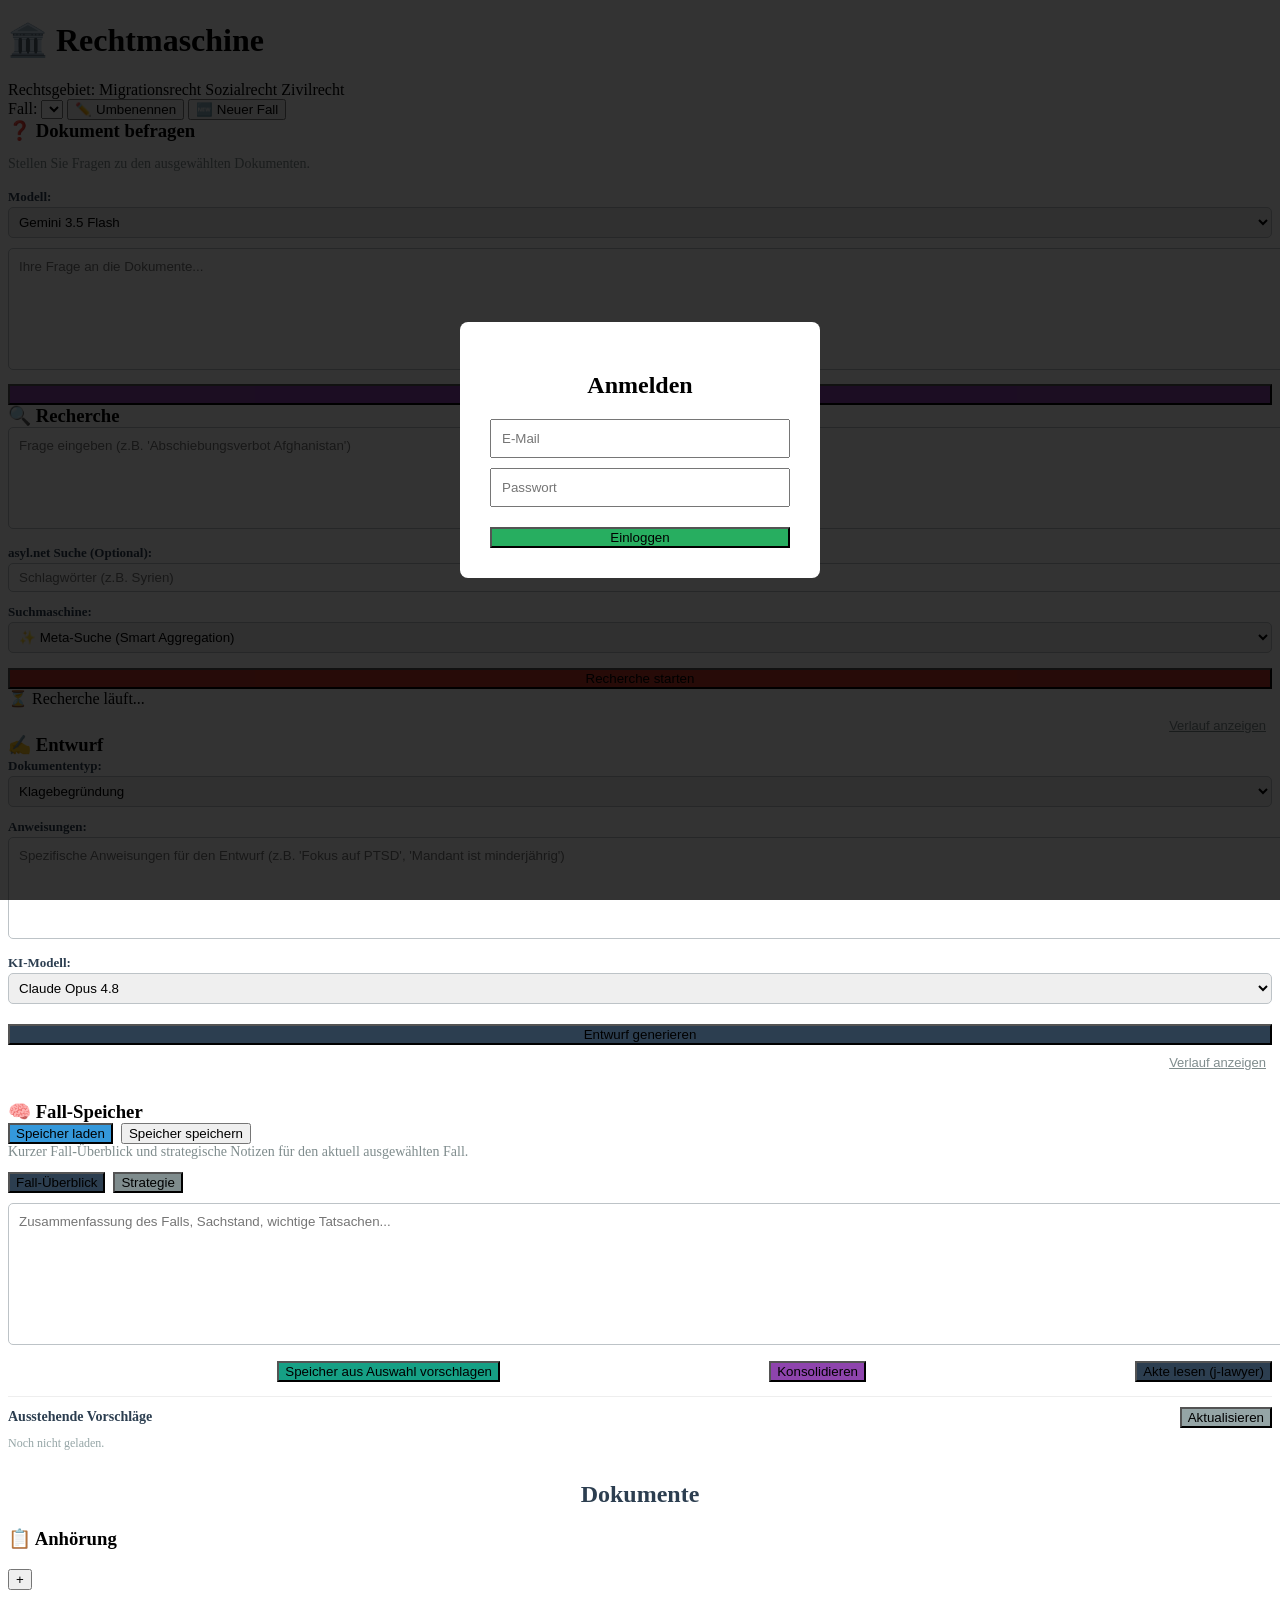
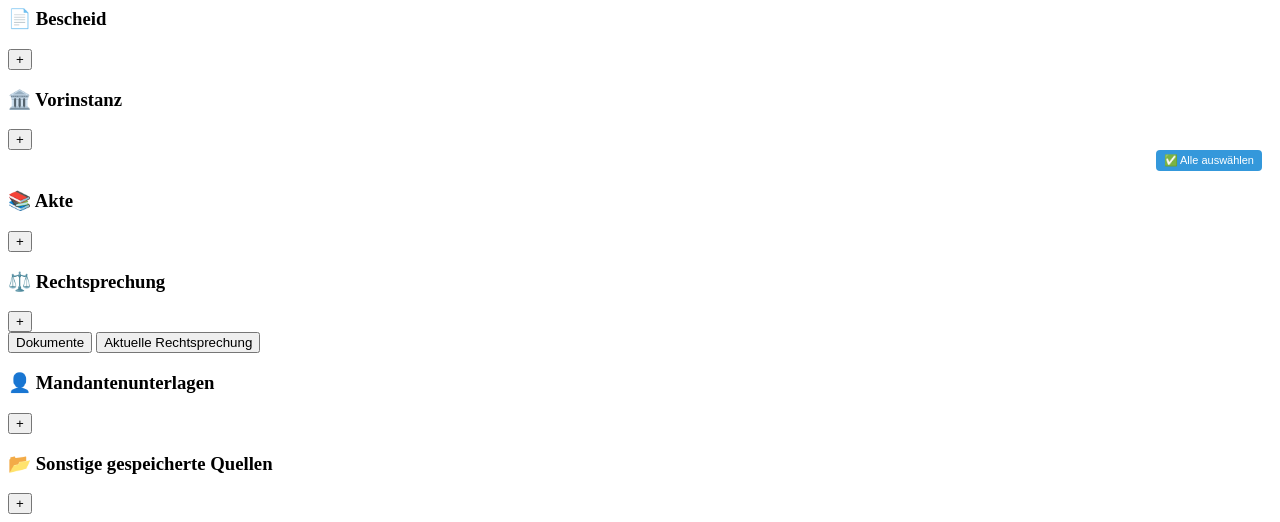
==== app/templates/index.html @ 0575aa04 "Read j-lawyer Akte directly into case memory; mine strategy from opposing sources New "jlawyer" refl" ====
<!DOCTYPE html>
<html>

<head>
    <title>Rechtmaschine - Document Classifier</title>
    <meta charset="UTF-8">
    <meta name="viewport" content="width=device-width, initial-scale=1.0">
    <link rel="stylesheet" href="/static/css/styles.css?v=20260212-3">
</head>

<body>
    <div id="loginOverlay"
        style="position: fixed; top: 0; left: 0; width: 100%; height: 100%; background: rgba(0,0,0,0.8); z-index: 1000; display: flex; justify-content: center; align-items: center;">
        <div style="background: white; padding: 30px; border-radius: 8px; width: 300px; text-align: center;">
            <h2>Anmelden</h2>
            <input type="email" id="loginEmail" placeholder="E-Mail"
                style="width: 100%; padding: 10px; margin-bottom: 10px; box-sizing: border-box;">
            <input type="password" id="loginPassword" placeholder="Passwort"
                style="width: 100%; padding: 10px; margin-bottom: 20px; box-sizing: border-box;">
            <button class="btn" onclick="handleLogin()"
                style="width: 100%; background-color: #27ae60;">Einloggen</button>
            <p id="loginError" style="color: red; margin-top: 10px; display: none;"></p>
        </div>
    </div>

    <div class="header">
        <h1>🏛️ Rechtmaschine</h1>

        <div class="header-bar">
            <div class="legal-area-toggle">
                <span class="legal-area-label">Rechtsgebiet:</span>
                <span id="legalAreaLabelMigrations" class="legal-area-option" role="button" tabindex="0">Migrationsrecht</span>
                <span id="legalAreaLabelSozial" class="legal-area-option" role="button" tabindex="0">Sozialrecht</span>
                <span id="legalAreaLabelZivil" class="legal-area-option" role="button" tabindex="0">Zivilrecht</span>
            </div>

            <div class="header-controls">
                <div class="case-controls">
                    <span class="case-label">Fall:</span>
                    <select id="caseSelect" class="case-select" onchange="handleCaseSelectChange(this)">
                    </select>
                    <button class="btn btn-small case-action" onclick="renameCurrentCase()" title="Aktuellen Fall umbenennen">
                        ✏️ Umbenennen
                    </button>
                    <button class="btn btn-small btn-success case-action" data-new-case-button onclick="createNewCaseFlow(event)">
                        🆕 Neuer Fall
                    </button>
                </div>

                <!-- Keep the hard reset available but out of the main workflow -->
                <button class="btn btn-danger" data-reset-button onclick="resetApplication(event)" style="display: none;">
                    🧹 Alles zurücksetzen
                </button>
            </div>
        </div>
    </div>

    <div class="categories-grid action-categories-grid" style="margin-bottom: 30px;">
        <!-- Box 1: Dokument befragen (Ersatz für Klassifikation) -->
        <!--
        <div class="category-box classify">
            <div class="category-header">
                <h3 style="margin: 0;">📤 Klassifikation</h3>
            </div>
            <p style="color: #7f8c8d; font-size: 14px; margin-bottom: 15px;">
                Laden Sie ein PDF-Dokument hoch, um es zu analysieren und automatisch einzuordnen.
            </p>
            <input type="file" id="fileInput" accept=".pdf,.png,.jpg,.jpeg,.tif,.tiff,.bmp" style="width: 100%; margin-bottom: 15px;" />
            <button class="btn" onclick="uploadFile()" style="width: 100%; background-color: #16a085;">Dokument
                klassifizieren</button>
            <div class="loading" id="loading">⏳ Dokument wird analysiert...</div>
        </div>
        -->
        <div class="category-box query-box">
            <div class="category-header">
                <h3 style="margin: 0;">❓ Dokument befragen</h3>
            </div>
            <p style="color: #7f8c8d; font-size: 14px; margin-bottom: 15px;">
                Stellen Sie Fragen zu den ausgewählten Dokumenten.
            </p>

            <div style="margin-bottom: 10px;">
                <label for="queryModelSelect"
                    style="font-weight: 600; color: #2c3e50; font-size: 13px;">Modell:</label>
                <select id="queryModelSelect"
                    style="width: 100%; padding: 6px; border: 1px solid #bdc3c7; border-radius: 5px; margin-top: 2px;">
                    <option value="gemini-3.5-flash" selected>Gemini 3.5 Flash</option>
                    <option value="gemini-3.1-pro-preview">Gemini 3.1 Pro</option>
                    <option value="gpt-5.5">GPT-5.5</option>
                </select>
            </div>

            <textarea id="queryInput" placeholder="Ihre Frage an die Dokumente..."
                style="width: 100%; min-height: 100px; padding: 10px; border: 1px solid #bdc3c7; border-radius: 5px; font-family: Arial; margin-bottom: 10px; resize: vertical;"></textarea>

            <button class="btn" onclick="queryGemini()" style="width: 100%; background-color: #8e44ad;">
                Fragen
            </button>

            <div id="queryAnswerResult" style="margin-top: 15px; display: none;">
                <div id="queryLoading" style="display: none; color: #7f8c8d; margin-bottom:10px;">⏳ Denke nach...</div>
                <div id="queryAnswerText" class="markdown-content"
                    style="background: #fff; padding: 15px; border-radius: 5px; border: 1px solid #ddd; max-height: 400px; overflow-y: auto;">
                </div>
            </div>
        </div>

        <!-- Box 2: Recherche -->
        <div class="category-box research-box">
            <div class="category-header">
                <h3 style="margin: 0;">🔍 Recherche</h3>
            </div>
            <textarea id="outputDescription" placeholder="Frage eingeben (z.B. 'Abschiebungsverbot Afghanistan')"
                style="width: 100%; min-height: 80px; padding: 10px; border: 1px solid #bdc3c7; border-radius: 5px; font-family: Arial; margin-bottom: 10px; resize: vertical;"></textarea>

            <div style="margin-bottom: 10px;">
                <label for="asylnetKeywords" style="font-weight: 600; color: #2c3e50; font-size: 13px;">asyl.net Suche
                    (Optional):</label>
                <input type="text" id="asylnetKeywords" list="asylnetSuggestions"
                    placeholder="Schlagwörter (z.B. Syrien)"
                    style="width: 100%; padding: 6px 10px; border: 1px solid #bdc3c7; border-radius: 5px; margin-top: 2px;">
                <datalist id="asylnetSuggestions"></datalist>
            </div>



            <div style="margin-bottom: 15px;">
                <label for="searchEngineSelect"
                    style="font-weight: 600; color: #2c3e50; font-size: 13px;">Suchmaschine:</label>
                <select id="searchEngineSelect"
                    style="width: 100%; padding: 6px; border: 1px solid #bdc3c7; border-radius: 5px; margin-top: 2px;">
                    <option value="meta" selected>✨ Meta-Suche (Smart Aggregation)</option>
                    <option value="gemini">Gemini (Standard)</option>
                    <option value="grok-4.3">Grok 4.3</option>
                    <option value="chatgpt-search">ChatGPT Search (OpenAI)</option>
                </select>
            </div>

            <button class="btn" onclick="generateDocument()" style="background-color: #c0392b; width: 100%;">
                Recherche starten
            </button>
            <div class="loading" id="researchLoading">⏳ Recherche läuft...</div>
            <div style="text-align: right; margin-top: 8px;">
                <button onclick="toggleResearchHistory()"
                    style="background: none; border: none; font-size: 13px; color: #7f8c8d; text-decoration: underline; cursor: pointer;">
                    Verlauf anzeigen
                </button>
            </div>
            <div id="researchHistoryContainer"
                style="display: none; margin-top: 10px; border-top: 1px solid #eee; padding-top: 10px;">
                <h4 style="margin: 0 0 10px 0; font-size: 14px; color: #2c3e50;">Recherchen</h4>
                <div id="researchHistoryList" style="max-height: 240px; overflow-y: auto;">
                    <div style="font-size: 12px; color: #95a5a6;">Laden...</div>
                </div>
            </div>
        </div>

        <!-- Box 3: Generierung -->
        <div class="category-box generate">
            <div class="category-header">
                <h3 style="margin: 0;">✍️ Entwurf</h3>
            </div>

            <div style="margin-bottom: 10px;">
                <label for="documentTypeSelect"
                    style="font-weight: 600; color: #2c3e50; font-size: 13px;">Dokumententyp:</label>
                <select id="documentTypeSelect"
                    style="width: 100%; padding: 6px; border: 1px solid #bdc3c7; border-radius: 5px; margin-top: 2px;">
                    <option value="Klagebegründung">Klagebegründung</option>
                    <option value="Antrag auf Zulassung der Berufung (AZB)">Antrag auf Zulassung der Berufung (AZB)
                    </option>
                    <option value="Schriftsatz">Schriftsatz</option>
                </select>
            </div>

            <div style="margin-bottom: 10px;">
                <label for="draftInstructions"
                    style="font-weight: 600; color: #2c3e50; font-size: 13px;">Anweisungen:</label>
                <textarea id="draftInstructions"
                    placeholder="Spezifische Anweisungen für den Entwurf (z.B. 'Fokus auf PTSD', 'Mandant ist minderjährig')"
                    style="width: 100%; min-height: 80px; padding: 10px; border: 1px solid #bdc3c7; border-radius: 5px; font-family: Arial; margin-top: 2px; resize: vertical;"></textarea>
            </div>

            <div style="margin-bottom: 10px;">
                <label for="modelSelect" style="font-weight: 600; color: #2c3e50; font-size: 13px;">KI-Modell:</label>
                <select id="modelSelect"
                    style="width: 100%; padding: 6px; border: 1px solid #bdc3c7; border-radius: 5px; margin-top: 2px;">
                    <option value="claude-opus-4-8" selected>Claude Opus 4.8</option>
                    <option value="claude-fable-5">Claude Fable 5</option>
                    <option value="gpt-5.5">GPT-5.5 (Reasoning)</option>
                    <option value="gemini-3.1-pro-preview">Gemini 3.1 Pro</option>
                    <option value="two-step-expert">Two-Step Expert</option>
                    <option value="multi-step-expert">Multi-Step Expert</option>
                </select>
            </div>

            <div id="verbosityGroup" style="display: none; margin-bottom: 15px;">
                <label for="verbositySelect"
                    style="font-weight: 600; color: #2c3e50; font-size: 13px;">Ausführlichkeit:</label>
                <select id="verbositySelect"
                    style="width: 100%; padding: 6px; border: 1px solid #bdc3c7; border-radius: 5px; margin-top: 2px;">
                    <option value="high" selected>High (Sehr ausführlich)</option>
                    <option value="medium">Medium</option>
                    <option value="low">Low</option>
                </select>
            </div>

            <button class="btn" onclick="createDraft()"
                style="background-color: #2c3e50; width: 100%; margin-top: 10px;">
                Entwurf generieren
            </button>
            <div style="text-align: right; margin-top: 8px;">
                <button onclick="toggleDraftHistory()"
                    style="background: none; border: none; font-size: 13px; color: #7f8c8d; text-decoration: underline; cursor: pointer;">
                    Verlauf anzeigen
                </button>
            </div>
            <div id="draftHistoryContainer"
                style="display: none; margin-top: 15px; border-top: 1px solid #eee; padding-top: 10px;">
                <h4 style="margin: 0 0 10px 0; font-size: 14px; color: #2c3e50;">Verlauf</h4>
                <div id="draftHistoryList" style="max-height: 200px; overflow-y: auto;">
                    <!-- Draft items will be injected here -->
                    <div style="font-size: 12px; color: #95a5a6;">Laden...</div>
                </div>
            </div>
        </div>
    </div>

    <div class="category-box" id="caseMemoryBox" style="margin: 0 0 30px 0;">
        <div class="category-header">
            <h3 style="margin: 0;">🧠 Fall-Speicher</h3>
            <div style="display: flex; gap: 8px; flex-wrap: wrap;">
                <button class="btn btn-small" onclick="loadCaseMemory()" style="background-color: #3498db;">Speicher laden</button>
                <button class="btn btn-small btn-success" onclick="saveCaseMemory()">Speicher speichern</button>
            </div>
        </div>
        <p style="color: #7f8c8d; font-size: 14px; margin: 0 0 12px 0;">
            Kurzer Fall-Überblick und strategische Notizen für den aktuell ausgewählten Fall.
        </p>

        <div style="display: flex; gap: 8px; margin-bottom: 10px; flex-wrap: wrap;">
            <button class="btn btn-small" id="memoryOverviewTab" onclick="switchCaseMemoryTab('overview')"
                style="background-color: #2c3e50;">Fall-Überblick</button>
            <button class="btn btn-small" id="memoryStrategyTab" onclick="switchCaseMemoryTab('strategy')"
                style="background-color: #7f8c8d;">Strategie</button>
        </div>

        <div id="memoryOverviewPanel">
            <textarea id="memoryOverviewInput" placeholder="Zusammenfassung des Falls, Sachstand, wichtige Tatsachen..."
                style="width: 100%; min-height: 120px; padding: 10px; border: 1px solid #bdc3c7; border-radius: 5px; font-family: Arial; resize: vertical;"></textarea>
            <div id="memoryBriefFields" style="margin-top: 10px;"></div>
        </div>
        <div id="memoryStrategyPanel" style="display: none;">
            <textarea id="memoryStrategyInput" placeholder="Strategische Linie, offene Punkte, nächste Schritte..."
                style="width: 100%; min-height: 120px; padding: 10px; border: 1px solid #bdc3c7; border-radius: 5px; font-family: Arial; resize: vertical;"></textarea>
            <div id="memoryStrategyFields" style="margin-top: 10px;"></div>
        </div>

        <div style="display: flex; align-items: center; justify-content: space-between; gap: 12px; margin-top: 12px; flex-wrap: wrap;">
            <div id="caseMemoryStatus" style="font-size: 13px; color: #7f8c8d;"></div>
            <button class="btn btn-small" onclick="proposeMemoryFromSelection()" style="background-color: #16a085;">
                Speicher aus Auswahl vorschlagen
            </button>
            <button class="btn btn-small" onclick="consolidateCaseMemory()" style="background-color: #8e44ad;"
                title="Duplikate und Paraphrasen im Fall-Speicher zusammenführen (als Vorschlag)">
                Konsolidieren
            </button>
            <button class="btn btn-small" onclick="readJlawyerAkte()" style="background-color: #2c3e50;"
                title="Neue Dokumente direkt aus der verknüpften j-lawyer-Akte lesen und in den Fall-Speicher destillieren (ohne Import)">
                Akte lesen (j-lawyer)
            </button>
        </div>

        <div style="margin-top: 14px; border-top: 1px solid #eee; padding-top: 10px;">
            <div style="display: flex; align-items: center; justify-content: space-between; gap: 8px;">
                <h4 style="margin: 0; font-size: 14px; color: #2c3e50;">Ausstehende Vorschläge
                    <span id="memoryProposalsCount"
                        style="display: none; background: #e67e22; color: #fff; border-radius: 10px; padding: 1px 8px; font-size: 12px; margin-left: 4px;"></span>
                </h4>
                <button class="btn btn-small" onclick="loadMemoryProposals()" style="background-color: #95a5a6;">Aktualisieren</button>
            </div>
            <div id="memoryProposalsList" style="margin-top: 8px; max-height: 220px; overflow-y: auto;">
                <div style="font-size: 12px; color: #95a5a6;">Noch nicht geladen.</div>
            </div>
        </div>
    </div>

    <h2 style="text-align: center; color: #2c3e50; margin-bottom: 20px;">Dokumente</h2>
    <div class="categories-grid document-categories-grid">
        <div class="category-box anhoerung">
            <div class="category-header">
                <h3>📋 Anhörung</h3>
                <button class="btn-add-doc" onclick="triggerDirectUpload('Anhörung')"
                    title="Dokument direkt hochladen">+</button>
                <input type="file" id="file-anhoerung" accept=".pdf,.png,.jpg,.jpeg,.tif,.tiff,.bmp" style="display: none;"
                    onchange="uploadDirectFile('Anhörung', this)">
            </div>
            <div id="anhoerung-docs"></div>
        </div>
        <div class="category-box bescheid">
            <div class="category-header">
                <h3>📄 Bescheid</h3>
                <button class="btn-add-doc" onclick="triggerDirectUpload('Bescheid')"
                    title="Dokument direkt hochladen">+</button>
                <input type="file" id="file-bescheid" accept=".pdf,.png,.jpg,.jpeg,.tif,.tiff,.bmp" style="display: none;"
                    onchange="uploadDirectFile('Bescheid', this)">
            </div>
            <div id="bescheid-docs"></div>
        </div>
        <div class="category-box vorinstanz">
            <div class="category-header">
                <h3>🏛️ Vorinstanz</h3>
                <button class="btn-add-doc" onclick="triggerDirectUpload('Vorinstanz')"
                    title="Dokument direkt hochladen">+</button>
                <input type="file" id="file-vorinstanz" accept=".pdf,.png,.jpg,.jpeg,.tif,.tiff,.bmp" multiple style="display: none;"
                    onchange="uploadDirectFile('Vorinstanz', this)">
            </div>
            <div class="vorinstanz-toolbar" style="display: flex; justify-content: flex-end; gap: 8px; margin-bottom: 8px; padding-right: 10px;">
                <button class="btn" onclick="selectAllVorinstanz()"
                    style="padding: 4px 8px; font-size: 11px; background-color: #3498db; color: white; border: none; border-radius: 4px; cursor: pointer;">✅
                    Alle auswählen</button>
            </div>
            <div id="vorinstanz-docs"></div>
        </div>
        <div class="category-box akte">
            <div class="category-header">
                <h3>📚 Akte</h3>
                <button class="btn-add-doc" onclick="triggerDirectUpload('Akte')"
                    title="Dokument direkt hochladen">+</button>
                <input type="file" id="file-akte" accept=".pdf,.png,.jpg,.jpeg,.tif,.tiff,.bmp" style="display: none;"
                    onchange="uploadDirectFile('Akte', this)">
            </div>
            <div id="akte-docs"></div>
        </div>
        <div class="category-box rechtsprechung">
            <div class="category-header">
                <h3>⚖️ Rechtsprechung</h3>
                <button class="btn-add-doc" onclick="triggerDirectUpload('Rechtsprechung')"
                    title="Dokument direkt hochladen">+</button>
                <input type="file" id="file-rechtsprechung" accept=".pdf,.png,.jpg,.jpeg,.tif,.tiff,.bmp" style="display: none;"
                    onchange="uploadDirectFile('Rechtsprechung', this)">
            </div>
            <div class="rechtsprechung-tabs">
                <button class="rechtsprechung-tab active" data-target="rechtsprechung-docs">Dokumente</button>
                <button class="rechtsprechung-tab" data-target="rechtsprechung-playbook">Aktuelle Rechtsprechung</button>
            </div>
            <div id="rechtsprechung-docs"></div>
            <div id="rechtsprechung-playbook" style="display: none;">
                <div class="playbook-filters">
                    <select id="playbookCountryFilter">
                        <option value="">Alle Länder</option>
                    </select>
                    <input type="text" id="playbookTagFilter" placeholder="Tag filtern (optional)">
                    <button class="btn btn-small" id="playbookRefreshBtn">Aktualisieren</button>
                </div>
                <div id="playbookEntries"></div>
            </div>
        </div>
        <div class="category-box mandantenunterlagen">
            <div class="category-header">
                <h3>👤 Mandantenunterlagen</h3>
                <button class="btn-add-doc" onclick="triggerDirectUpload('Mandantenunterlagen')"
                    title="Dokument direkt hochladen">+</button>
                <input type="file" id="file-mandantenunterlagen" accept=".pdf,.png,.jpg,.jpeg,.tif,.tiff,.bmp" style="display: none;"
                    onchange="uploadDirectFile('Mandantenunterlagen', this)">
            </div>
            <div id="mandantenunterlagen-docs"></div>
        </div>
        <div class="category-box sonstiges">
            <div class="category-header">
                <h3>📂 Sonstige gespeicherte Quellen</h3>
                <button class="btn-add-doc" onclick="triggerDirectUpload('Sonstiges')"
                    title="Dokument direkt hochladen">+</button>
                <input type="file" id="file-sonstiges" accept=".pdf,.png,.jpg,.jpeg,.tif,.tiff,.bmp" style="display: none;"
                    onchange="uploadDirectFile('Sonstiges', this)">
            </div>
            <!-- Unified container for both documents and saved sources -->
            <div id="sonstiges-docs"></div>
        </div>
    </div>

    <script src="/static/js/marked.min.js?v=20260212-3"></script>
    <script src="/static/js/drafts.js?v=20260212-3"></script>
    <script src="/static/js/app.js?v=20260303-1"></script>
</body>

</html>
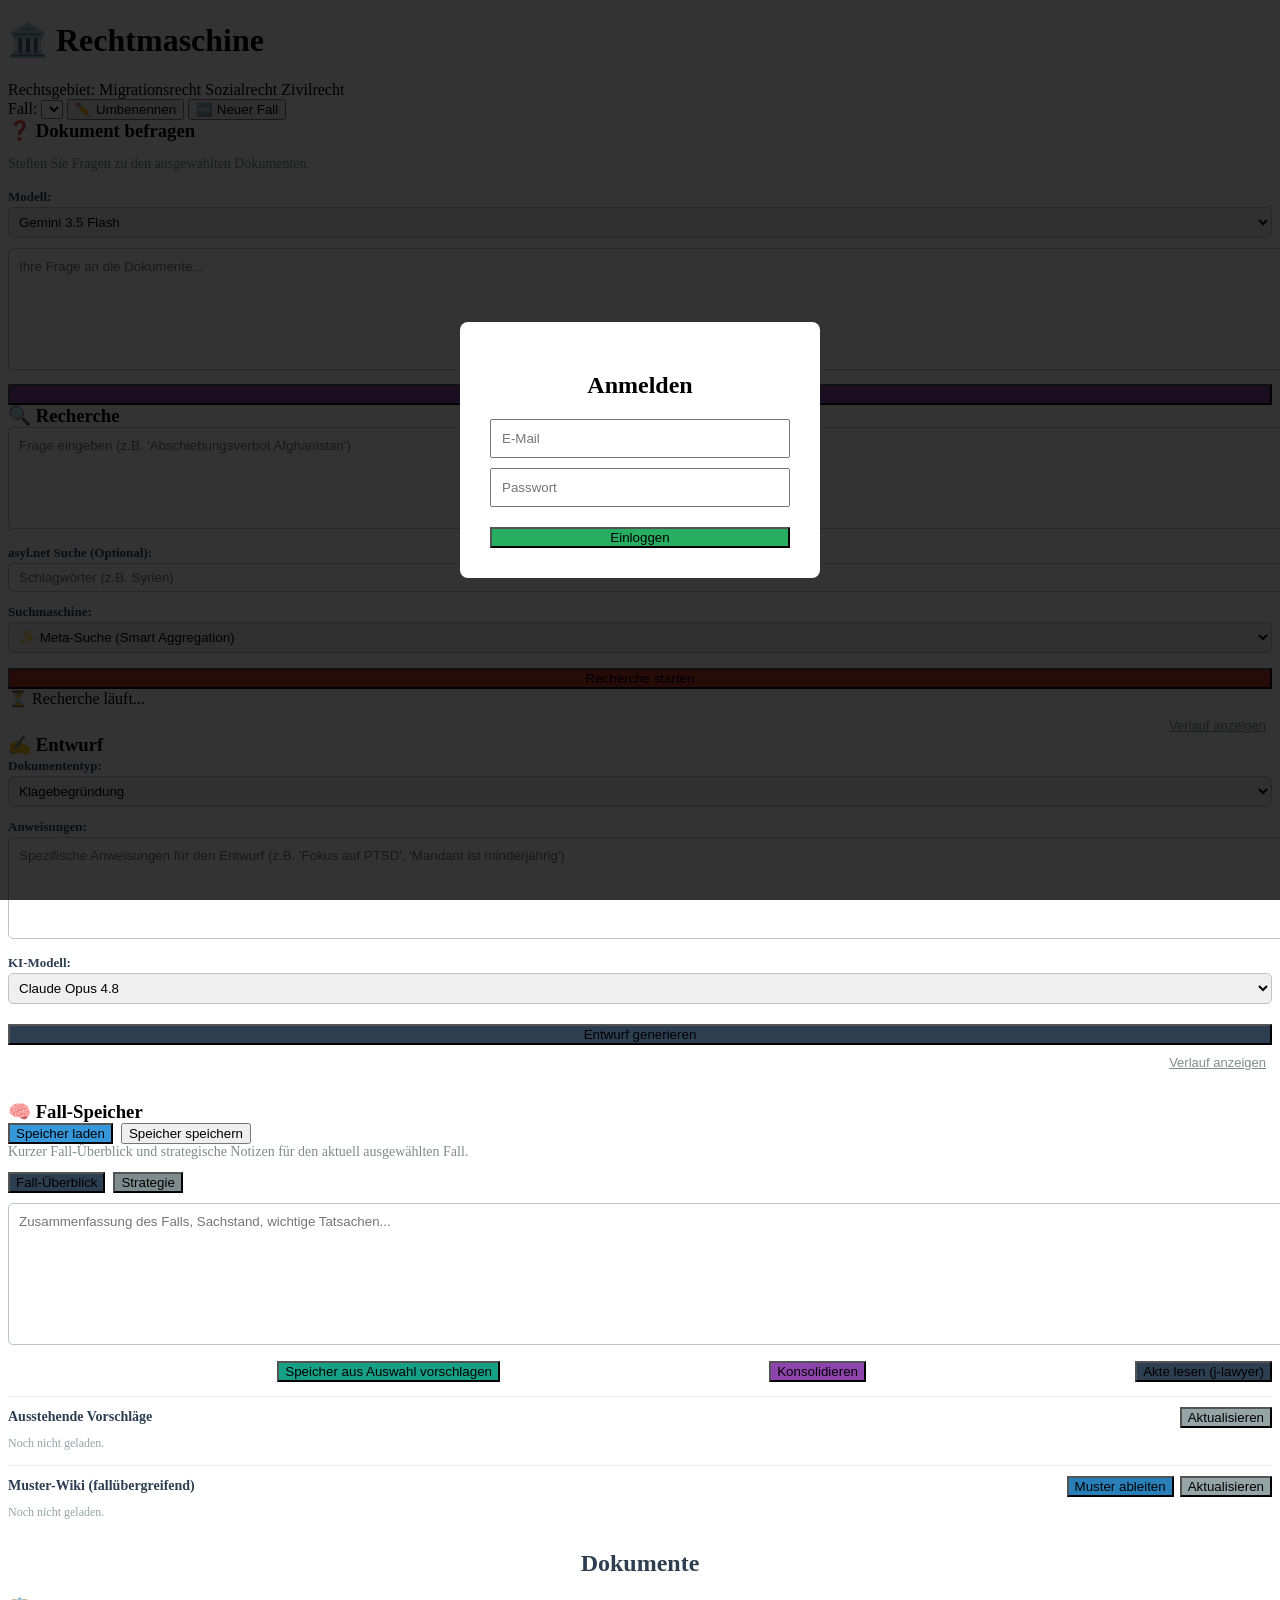
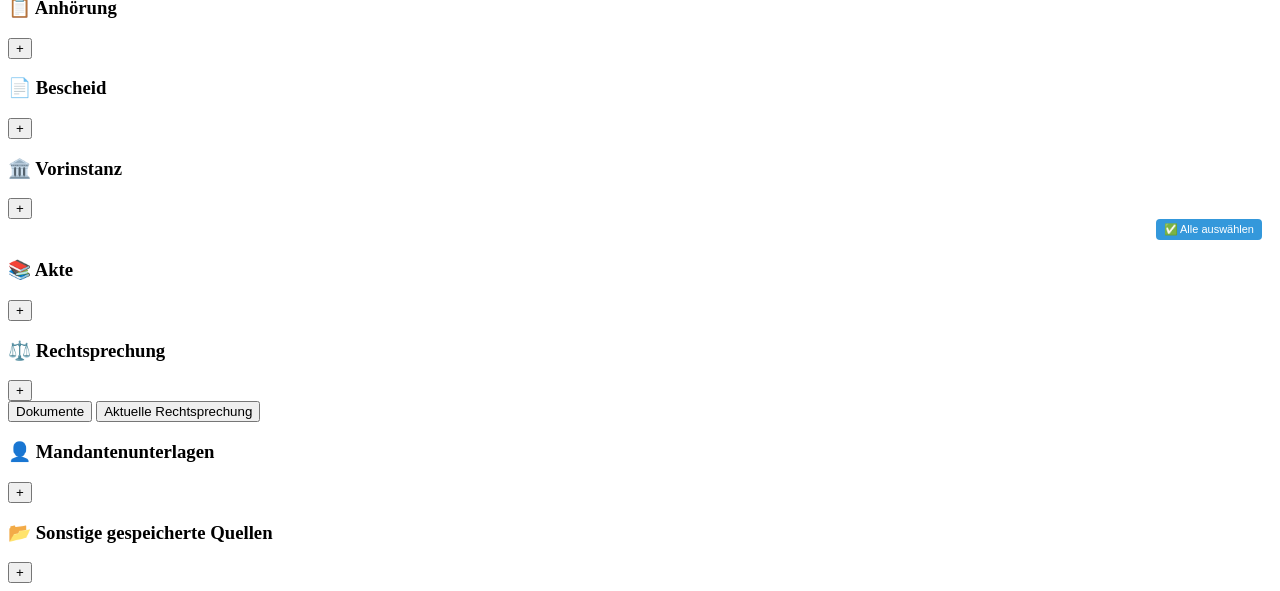
==== commit 70802fd3: "Add anonymized cross-case pattern wiki (Phase 8) Reusable argument/risk/evidence patterns distilled " ====
--- a/app/templates/index.html
+++ b/app/templates/index.html
@@ -283,6 +283,25 @@
                 <div style="font-size: 12px; color: #95a5a6;">Noch nicht geladen.</div>
             </div>
         </div>
+
+        <div style="margin-top: 14px; border-top: 1px solid #eee; padding-top: 10px;">
+            <div style="display: flex; align-items: center; justify-content: space-between; gap: 8px;">
+                <h4 style="margin: 0; font-size: 14px; color: #2c3e50;">Muster-Wiki (fallübergreifend)
+                    <span id="wikiPendingCount"
+                        style="display: none; background: #e67e22; color: #fff; border-radius: 10px; padding: 1px 8px; font-size: 12px; margin-left: 4px;"></span>
+                </h4>
+                <div style="display: flex; gap: 6px;">
+                    <button class="btn btn-small" onclick="distillCasePatterns()" style="background-color: #2980b9;"
+                        title="Anonymisierte, wiederverwendbare Muster aus dem Fall-Speicher dieses Falls ableiten">
+                        Muster ableiten
+                    </button>
+                    <button class="btn btn-small" onclick="loadWikiEntries()" style="background-color: #95a5a6;">Aktualisieren</button>
+                </div>
+            </div>
+            <div id="wikiEntriesList" style="margin-top: 8px; max-height: 260px; overflow-y: auto;">
+                <div style="font-size: 12px; color: #95a5a6;">Noch nicht geladen.</div>
+            </div>
+        </div>
     </div>
 
     <h2 style="text-align: center; color: #2c3e50; margin-bottom: 20px;">Dokumente</h2>
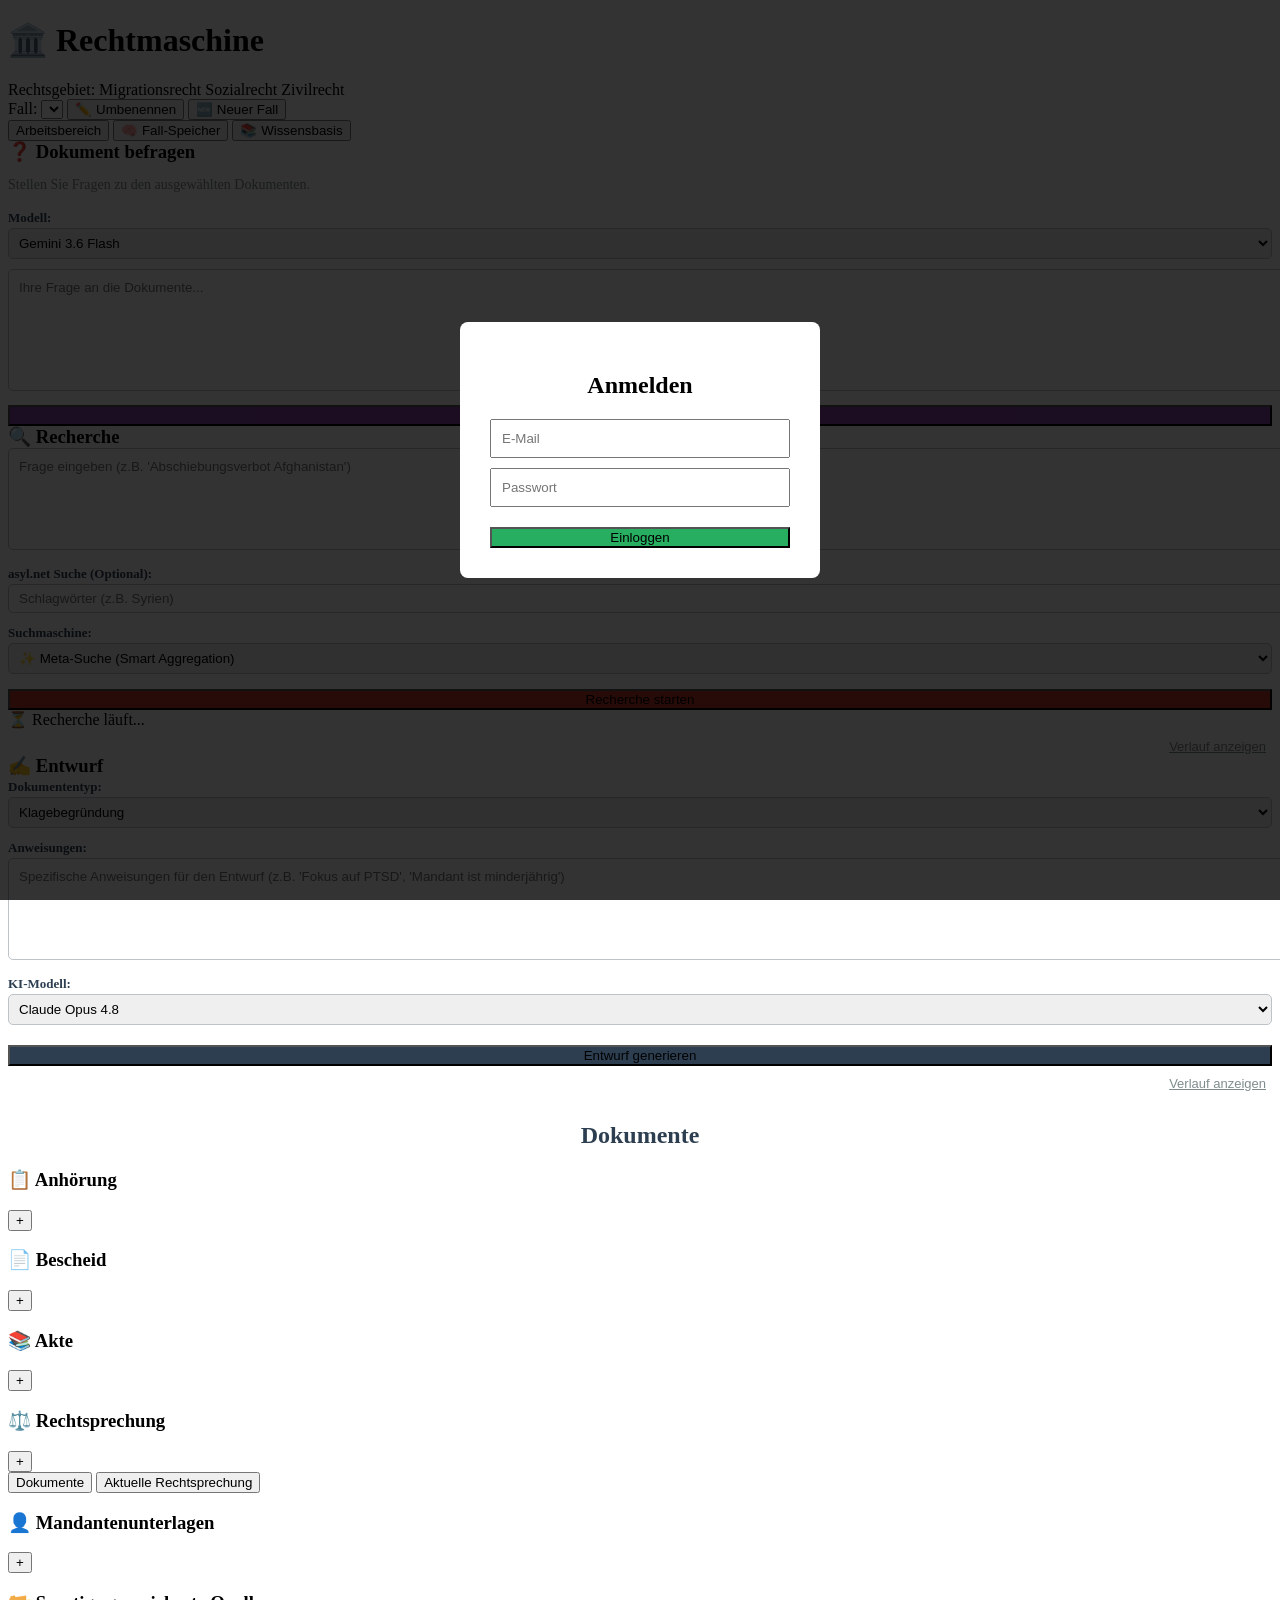
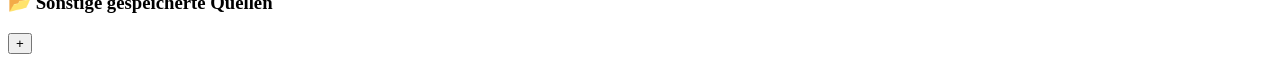
==== commit c398b939: "Wissensbasis: Frontend-Tab (Suche, belegter Chat, Verlauf) Co-Authored-By: Claude Fable 5 <noreply@a" ====
--- a/app/templates/index.html
+++ b/app/templates/index.html
@@ -5,7 +5,7 @@
     <title>Rechtmaschine - Document Classifier</title>
     <meta charset="UTF-8">
     <meta name="viewport" content="width=device-width, initial-scale=1.0">
-    <link rel="stylesheet" href="/static/css/styles.css?v=20260212-3">
+    <link rel="stylesheet" href="/static/css/styles.css?v=20260730-1">
 </head>
 
 <body>
@@ -55,6 +55,13 @@
         </div>
     </div>
 
+    <div class="main-tabs">
+        <button class="main-tab active" id="mainTabWork" onclick="switchMainTab('work')">Arbeitsbereich</button>
+        <button class="main-tab" id="mainTabMemory" onclick="switchMainTab('memory')">🧠 Fall-Speicher</button>
+        <button class="main-tab" id="mainTabRag" onclick="switchMainTab('rag')">📚 Wissensbasis</button>
+    </div>
+
+    <div id="workTabContent">
     <div class="categories-grid action-categories-grid" style="margin-bottom: 30px;">
         <!-- Box 1: Dokument befragen (Ersatz für Klassifikation) -->
         <!--
@@ -84,9 +91,11 @@
                     style="font-weight: 600; color: #2c3e50; font-size: 13px;">Modell:</label>
                 <select id="queryModelSelect"
                     style="width: 100%; padding: 6px; border: 1px solid #bdc3c7; border-radius: 5px; margin-top: 2px;">
-                    <option value="gemini-3.5-flash" selected>Gemini 3.5 Flash</option>
+                    <option value="gemini-3.6-flash" selected>Gemini 3.6 Flash</option>
                     <option value="gemini-3.1-pro-preview">Gemini 3.1 Pro</option>
-                    <option value="gpt-5.5">GPT-5.5</option>
+                    <option value="gpt-5.6-terra">GPT-5.6 Terra</option>
+                    <option value="claude-sonnet-5">Claude Sonnet 5</option>
+                    <option value="grok-4.5">Grok 4.5</option>
                 </select>
             </div>
 
@@ -187,8 +196,9 @@
                     style="width: 100%; padding: 6px; border: 1px solid #bdc3c7; border-radius: 5px; margin-top: 2px;">
                     <option value="claude-opus-4-8" selected>Claude Opus 4.8</option>
                     <option value="claude-fable-5">Claude Fable 5</option>
-                    <option value="gpt-5.5">GPT-5.5 (Reasoning)</option>
+                    <option value="gpt-5.6-sol">GPT-5.6 Sol (Reasoning)</option>
                     <option value="gemini-3.1-pro-preview">Gemini 3.1 Pro</option>
+                    <option value="gemini-3.5-flash">Gemini 3.5 Flash</option>
                     <option value="two-step-expert">Two-Step Expert</option>
                     <option value="multi-step-expert">Multi-Step Expert</option>
                 </select>
@@ -226,7 +236,102 @@
         </div>
     </div>
 
-    <div class="category-box" id="caseMemoryBox" style="margin: 0 0 30px 0;">
+    <h2 style="text-align: center; color: #2c3e50; margin-bottom: 20px;">Dokumente</h2>
+    <div class="categories-grid document-categories-grid">
+        <div class="category-box vorinstanz" id="vorinstanzBox" style="display: none;">
+            <div class="category-header">
+                <h3>🏛️ Vorinstanz</h3>
+                <button class="btn-add-doc" onclick="triggerDirectUpload('Vorinstanz')"
+                    title="Dokument direkt hochladen">+</button>
+                <input type="file" id="file-vorinstanz" accept=".pdf,.png,.jpg,.jpeg,.tif,.tiff,.bmp" multiple style="display: none;"
+                    onchange="uploadDirectFile('Vorinstanz', this)">
+            </div>
+            <div class="vorinstanz-toolbar" style="display: flex; justify-content: flex-end; gap: 8px; margin-bottom: 8px; padding-right: 10px;">
+                <button class="btn" onclick="selectAllVorinstanz()"
+                    style="padding: 4px 8px; font-size: 11px; background-color: #3498db; color: white; border: none; border-radius: 4px; cursor: pointer;">✅
+                    Alle auswählen</button>
+            </div>
+            <div id="vorinstanz-docs"></div>
+        </div>
+        <div class="category-box anhoerung">
+            <div class="category-header">
+                <h3>📋 Anhörung</h3>
+                <button class="btn-add-doc" onclick="triggerDirectUpload('Anhörung')"
+                    title="Dokument direkt hochladen">+</button>
+                <input type="file" id="file-anhoerung" accept=".pdf,.png,.jpg,.jpeg,.tif,.tiff,.bmp" style="display: none;"
+                    onchange="uploadDirectFile('Anhörung', this)">
+            </div>
+            <div id="anhoerung-docs"></div>
+        </div>
+        <div class="category-box bescheid">
+            <div class="category-header">
+                <h3>📄 Bescheid</h3>
+                <button class="btn-add-doc" onclick="triggerDirectUpload('Bescheid')"
+                    title="Dokument direkt hochladen">+</button>
+                <input type="file" id="file-bescheid" accept=".pdf,.png,.jpg,.jpeg,.tif,.tiff,.bmp" style="display: none;"
+                    onchange="uploadDirectFile('Bescheid', this)">
+            </div>
+            <div id="bescheid-docs"></div>
+        </div>
+        <div class="category-box akte">
+            <div class="category-header">
+                <h3>📚 Akte</h3>
+                <button class="btn-add-doc" onclick="triggerDirectUpload('Akte')"
+                    title="Dokument direkt hochladen">+</button>
+                <input type="file" id="file-akte" accept=".pdf,.png,.jpg,.jpeg,.tif,.tiff,.bmp" style="display: none;"
+                    onchange="uploadDirectFile('Akte', this)">
+            </div>
+            <div id="akte-docs"></div>
+        </div>
+        <div class="category-box rechtsprechung">
+            <div class="category-header">
+                <h3>⚖️ Rechtsprechung</h3>
+                <button class="btn-add-doc" onclick="triggerDirectUpload('Rechtsprechung')"
+                    title="Dokument direkt hochladen">+</button>
+                <input type="file" id="file-rechtsprechung" accept=".pdf,.png,.jpg,.jpeg,.tif,.tiff,.bmp" style="display: none;"
+                    onchange="uploadDirectFile('Rechtsprechung', this)">
+            </div>
+            <div class="rechtsprechung-tabs">
+                <button class="rechtsprechung-tab active" data-target="rechtsprechung-docs">Dokumente</button>
+                <button class="rechtsprechung-tab" data-target="rechtsprechung-playbook">Aktuelle Rechtsprechung</button>
+            </div>
+            <div id="rechtsprechung-docs"></div>
+            <div id="rechtsprechung-playbook" style="display: none;">
+                <div class="playbook-filters">
+                    <select id="playbookCountryFilter">
+                        <option value="">Alle Länder</option>
+                    </select>
+                    <input type="text" id="playbookTagFilter" placeholder="Tag filtern (optional)">
+                    <button class="btn btn-small" id="playbookRefreshBtn">Aktualisieren</button>
+                </div>
+                <div id="playbookEntries"></div>
+            </div>
+        </div>
+        <div class="category-box mandantenunterlagen">
+            <div class="category-header">
+                <h3>👤 Mandantenunterlagen</h3>
+                <button class="btn-add-doc" onclick="triggerDirectUpload('Mandantenunterlagen')"
+                    title="Dokument direkt hochladen">+</button>
+                <input type="file" id="file-mandantenunterlagen" accept=".pdf,.png,.jpg,.jpeg,.tif,.tiff,.bmp" style="display: none;"
+                    onchange="uploadDirectFile('Mandantenunterlagen', this)">
+            </div>
+            <div id="mandantenunterlagen-docs"></div>
+        </div>
+        <div class="category-box sonstiges">
+            <div class="category-header">
+                <h3>📂 Sonstige gespeicherte Quellen</h3>
+                <button class="btn-add-doc" onclick="triggerDirectUpload('Sonstiges')"
+                    title="Dokument direkt hochladen">+</button>
+                <input type="file" id="file-sonstiges" accept=".pdf,.png,.jpg,.jpeg,.tif,.tiff,.bmp" style="display: none;"
+                    onchange="uploadDirectFile('Sonstiges', this)">
+            </div>
+            <!-- Unified container for both documents and saved sources -->
+            <div id="sonstiges-docs"></div>
+        </div>
+    </div>
+    </div>
+
+    <div class="category-box" id="caseMemoryBox" style="display: none;">
         <div class="category-header">
             <h3 style="margin: 0;">🧠 Fall-Speicher</h3>
             <div style="display: flex; gap: 8px; flex-wrap: wrap;">
@@ -304,103 +409,47 @@
         </div>
     </div>
 
-    <h2 style="text-align: center; color: #2c3e50; margin-bottom: 20px;">Dokumente</h2>
-    <div class="categories-grid document-categories-grid">
-        <div class="category-box anhoerung">
-            <div class="category-header">
-                <h3>📋 Anhörung</h3>
-                <button class="btn-add-doc" onclick="triggerDirectUpload('Anhörung')"
-                    title="Dokument direkt hochladen">+</button>
-                <input type="file" id="file-anhoerung" accept=".pdf,.png,.jpg,.jpeg,.tif,.tiff,.bmp" style="display: none;"
-                    onchange="uploadDirectFile('Anhörung', this)">
-            </div>
-            <div id="anhoerung-docs"></div>
-        </div>
-        <div class="category-box bescheid">
-            <div class="category-header">
-                <h3>📄 Bescheid</h3>
-                <button class="btn-add-doc" onclick="triggerDirectUpload('Bescheid')"
-                    title="Dokument direkt hochladen">+</button>
-                <input type="file" id="file-bescheid" accept=".pdf,.png,.jpg,.jpeg,.tif,.tiff,.bmp" style="display: none;"
-                    onchange="uploadDirectFile('Bescheid', this)">
-            </div>
-            <div id="bescheid-docs"></div>
-        </div>
-        <div class="category-box vorinstanz">
-            <div class="category-header">
-                <h3>🏛️ Vorinstanz</h3>
-                <button class="btn-add-doc" onclick="triggerDirectUpload('Vorinstanz')"
-                    title="Dokument direkt hochladen">+</button>
-                <input type="file" id="file-vorinstanz" accept=".pdf,.png,.jpg,.jpeg,.tif,.tiff,.bmp" multiple style="display: none;"
-                    onchange="uploadDirectFile('Vorinstanz', this)">
-            </div>
-            <div class="vorinstanz-toolbar" style="display: flex; justify-content: flex-end; gap: 8px; margin-bottom: 8px; padding-right: 10px;">
-                <button class="btn" onclick="selectAllVorinstanz()"
-                    style="padding: 4px 8px; font-size: 11px; background-color: #3498db; color: white; border: none; border-radius: 4px; cursor: pointer;">✅
-                    Alle auswählen</button>
-            </div>
-            <div id="vorinstanz-docs"></div>
-        </div>
-        <div class="category-box akte">
-            <div class="category-header">
-                <h3>📚 Akte</h3>
-                <button class="btn-add-doc" onclick="triggerDirectUpload('Akte')"
-                    title="Dokument direkt hochladen">+</button>
-                <input type="file" id="file-akte" accept=".pdf,.png,.jpg,.jpeg,.tif,.tiff,.bmp" style="display: none;"
-                    onchange="uploadDirectFile('Akte', this)">
-            </div>
-            <div id="akte-docs"></div>
-        </div>
-        <div class="category-box rechtsprechung">
-            <div class="category-header">
-                <h3>⚖️ Rechtsprechung</h3>
-                <button class="btn-add-doc" onclick="triggerDirectUpload('Rechtsprechung')"
-                    title="Dokument direkt hochladen">+</button>
-                <input type="file" id="file-rechtsprechung" accept=".pdf,.png,.jpg,.jpeg,.tif,.tiff,.bmp" style="display: none;"
-                    onchange="uploadDirectFile('Rechtsprechung', this)">
-            </div>
-            <div class="rechtsprechung-tabs">
-                <button class="rechtsprechung-tab active" data-target="rechtsprechung-docs">Dokumente</button>
-                <button class="rechtsprechung-tab" data-target="rechtsprechung-playbook">Aktuelle Rechtsprechung</button>
-            </div>
-            <div id="rechtsprechung-docs"></div>
-            <div id="rechtsprechung-playbook" style="display: none;">
-                <div class="playbook-filters">
-                    <select id="playbookCountryFilter">
-                        <option value="">Alle Länder</option>
-                    </select>
-                    <input type="text" id="playbookTagFilter" placeholder="Tag filtern (optional)">
-                    <button class="btn btn-small" id="playbookRefreshBtn">Aktualisieren</button>
-                </div>
-                <div id="playbookEntries"></div>
-            </div>
-        </div>
-        <div class="category-box mandantenunterlagen">
-            <div class="category-header">
-                <h3>👤 Mandantenunterlagen</h3>
-                <button class="btn-add-doc" onclick="triggerDirectUpload('Mandantenunterlagen')"
-                    title="Dokument direkt hochladen">+</button>
-                <input type="file" id="file-mandantenunterlagen" accept=".pdf,.png,.jpg,.jpeg,.tif,.tiff,.bmp" style="display: none;"
-                    onchange="uploadDirectFile('Mandantenunterlagen', this)">
-            </div>
-            <div id="mandantenunterlagen-docs"></div>
-        </div>
-        <div class="category-box sonstiges">
-            <div class="category-header">
-                <h3>📂 Sonstige gespeicherte Quellen</h3>
-                <button class="btn-add-doc" onclick="triggerDirectUpload('Sonstiges')"
-                    title="Dokument direkt hochladen">+</button>
-                <input type="file" id="file-sonstiges" accept=".pdf,.png,.jpg,.jpeg,.tif,.tiff,.bmp" style="display: none;"
-                    onchange="uploadDirectFile('Sonstiges', this)">
-            </div>
-            <!-- Unified container for both documents and saved sources -->
-            <div id="sonstiges-docs"></div>
+    <div class="category-box" id="ragTabContent" style="display: none;">
+        <div class="category-header">
+            <h3 style="margin: 0;">📚 Wissensbasis</h3>
+        </div>
+        <p style="color: #7f8c8d; font-size: 14px; margin: 0 0 12px 0;">
+            Suche und belegte Fragen über den Kanzlei-Bestand (eigene Schriftsätze, Rechtsprechung, Doktrin).
+        </p>
+        <div style="display: flex; gap: 8px; flex-wrap: wrap; margin-bottom: 10px;">
+            <input type="text" id="ragQueryInput" placeholder="Suchbegriff oder Frage..."
+                style="flex: 1 1 320px; padding: 8px; border: 1px solid #bdc3c7; border-radius: 5px;">
+            <select id="ragCollectionSelect" style="padding: 6px; border: 1px solid #bdc3c7; border-radius: 5px;">
+                <option value="" selected>Alle Collections</option>
+                <option value="kanzlei">Kanzlei-Schriftsätze</option>
+                <option value="jurisprudence">Rechtsprechung</option>
+                <option value="doktrin">Doktrin (Wiki)</option>
+            </select>
+            <select id="ragModelSelect" style="padding: 6px; border: 1px solid #bdc3c7; border-radius: 5px;">
+                <option value="gemini-3.6-flash" selected>Gemini 3.6 Flash</option>
+                <option value="gemini-3.1-pro-preview">Gemini 3.1 Pro</option>
+                <option value="gpt-5.6-terra">GPT-5.6 Terra</option>
+                <option value="claude-sonnet-5">Claude Sonnet 5</option>
+                <option value="grok-4.5">Grok 4.5</option>
+            </select>
+            <button class="btn" onclick="ragSearch()" style="background-color: #16a085;">Suchen</button>
+            <button class="btn" onclick="ragAsk()" style="background-color: #8e44ad;">Fragen</button>
+        </div>
+        <div id="ragStatus" style="font-size: 13px; color: #7f8c8d; margin-bottom: 8px;"></div>
+        <div id="ragChatArea"></div>
+        <div id="ragSearchResults"></div>
+        <div style="margin-top: 14px; border-top: 1px solid #eee; padding-top: 10px;">
+            <div style="display: flex; align-items: center; justify-content: space-between;">
+                <h4 style="margin: 0; font-size: 14px; color: #2c3e50;">Chat-Verlauf</h4>
+                <button class="btn btn-small" onclick="ragNewChat()" style="background-color: #2c3e50;">Neuer Chat</button>
+            </div>
+            <div id="ragChatList" style="margin-top: 8px; max-height: 220px; overflow-y: auto;"></div>
         </div>
     </div>
 
     <script src="/static/js/marked.min.js?v=20260212-3"></script>
-    <script src="/static/js/drafts.js?v=20260212-3"></script>
-    <script src="/static/js/app.js?v=20260303-1"></script>
+    <script src="/static/js/drafts.js?v=20260729-1"></script>
+    <script src="/static/js/app.js?v=20260730-1"></script>
 </body>
 
 </html>
